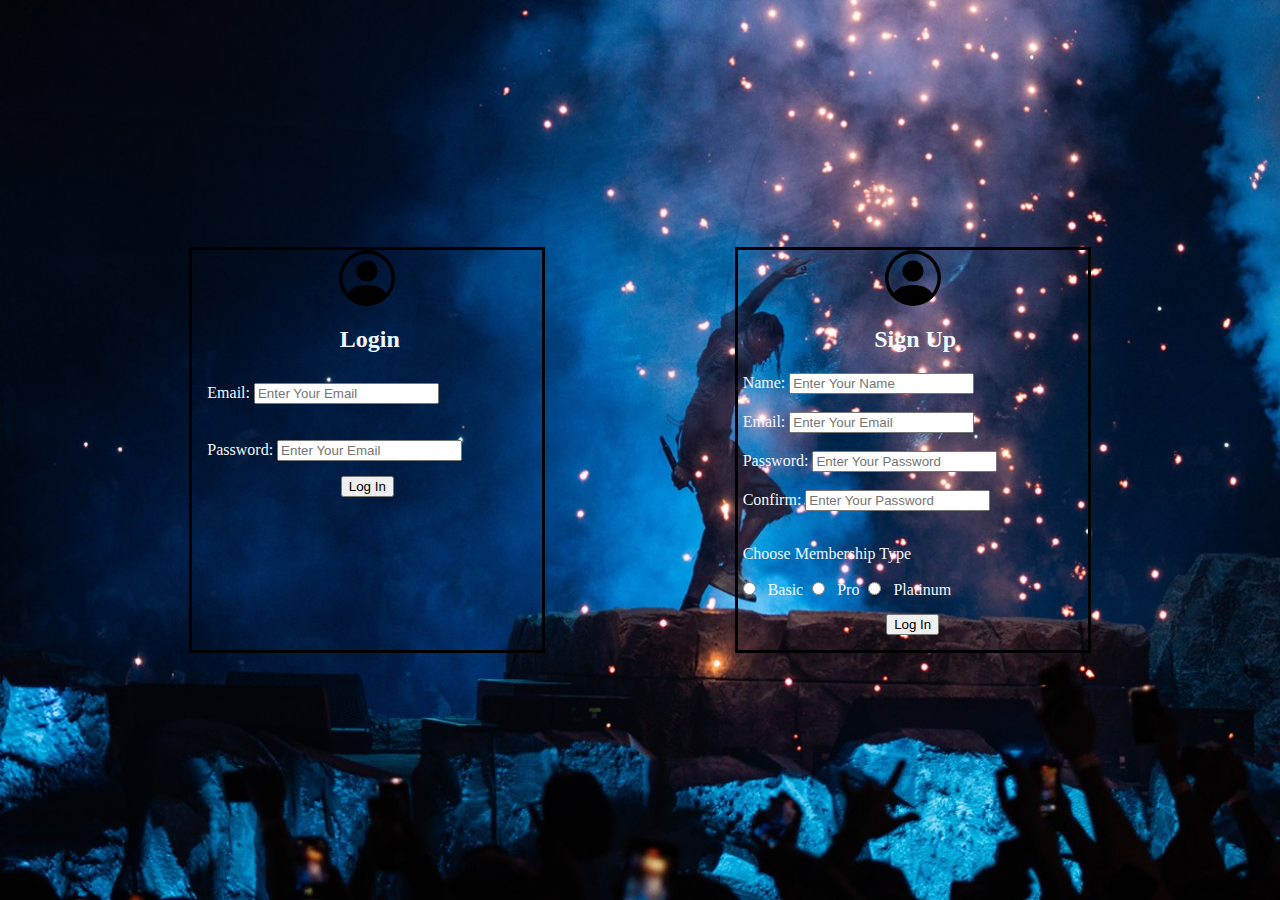
==== login.html @ c330462f "Created sign in form" ====
<!DOCTYPE html>
<html>
    <head>
        <meta charset="utf-8">
        <meta http-equiv="X-UA-Compatible" content="IE=edge">
        <title></title>
        <meta name="description" content="">
        <meta name="viewport" content="width=device-width, initial-scale=1">
        <link rel="stylesheet" href="./login.css">
    </head>
    <body>
        <div class="registrationContainer">
            <div class="logInContainer">
                <div class="logInHeader">
                    <svg xmlns="http://www.w3.org/2000/svg" width="56" height="56" fill="currentColor" class="bi bi-person-circle" viewBox="0 0 16 16">
                        <path d="M11 6a3 3 0 1 1-6 0 3 3 0 0 1 6 0"/>
                        <path fill-rule="evenodd" d="M0 8a8 8 0 1 1 16 0A8 8 0 0 1 0 8m8-7a7 7 0 0 0-5.468 11.37C3.242 11.226 4.805 10 8 10s4.757 1.225 5.468 2.37A7 7 0 0 0 8 1"/>
                      </svg>
                      <h2>Login</h2>
                </div>
                <div class="loginBody">
                    <form>
                        <label for="fname">Email:</label>
                        <input type="text" placeholder="Enter Your Email"><br><br><br>
                        <label for="fname">Password:</label>
                        <input type="text" placeholder="Enter Your Email">
                    </form>
                    <div class="btn">
                        <button>Log In</button>
                    </div>
                </div>
            </div>
            <div class="signUpContainer">
                <div class="logInHeader">
                    <svg xmlns="http://www.w3.org/2000/svg" width="56" height="56" fill="currentColor" class="bi bi-person-circle" viewBox="0 0 16 16">
                        <path d="M11 6a3 3 0 1 1-6 0 3 3 0 0 1 6 0"/>
                        <path fill-rule="evenodd" d="M0 8a8 8 0 1 1 16 0A8 8 0 0 1 0 8m8-7a7 7 0 0 0-5.468 11.37C3.242 11.226 4.805 10 8 10s4.757 1.225 5.468 2.37A7 7 0 0 0 8 1"/>
                      </svg>
                      <h2>Sign Up</h2>
                </div>
                <div class="signinBody">
                    <form>
                        <label for="fname">Name:</label>
                        <input type="text" placeholder="Enter Your Name"><br><br>
                        <label for="fname">Email:</label>
                        <input type="text" placeholder="Enter Your Email"> <br><br>
                        <label for="fname">Password:</label>
                        <input type="password"  placeholder="Enter Your Password"> <br><br>
                        <label for="fname">Confirm:</label>
                        <input type="password"  placeholder="Enter Your Password"> <br><br>
                        <p>Choose Membership Type</p>
                        <input type="radio" id="Basic" name="Membership_type" value="Basic">
                        <label for="Basic">Basic</label>
                        <input type="radio" id="Pro" name="Membership_type" value="Pro">
                        <label for="Pro">Pro</label>
                        <input type="radio" id="Platinum" name="Membership_type" value="Platinum">
                        <label for="Platinum">Platinum</label>
                    </form>
                    <div class="btn">
                        <button>Log In</button>
                    </div>
                </div>
            </div>
        </div>
        
        <script src="./app.js" async defer></script>
    </body>
</html>
---- login.css ----
body{
    margin: 0%;
    background-image: url('./images/concert.jpg');
    background-repeat: no-repeat;
    background-size: cover;
}

h2, p, label {
    color: aliceblue;
    margin-left: 5px;
}
.registrationContainer{
    display: flex;
    height: 100vh;
    justify-content: space-evenly;
    align-items: center;
    flex-wrap: wrap;
}



.logInContainer{
    width: 350px;
    height: 400px;
    border: solid black;
}

.logInHeader{
    display: flex;
    flex-direction: column;
    align-items: center;
}

.loginBody{
    padding: 10px;
}
.info{
    display: flex;
}

.info input{
    height: 20px;
    align-self: center;
    margin-left: 5px;
}

.btn{
    display: flex;
    justify-content: center;
    margin-top: 15px;
}


.signUpContainer{
    width: 350px;
    height: 400px;
    border: solid black;
}
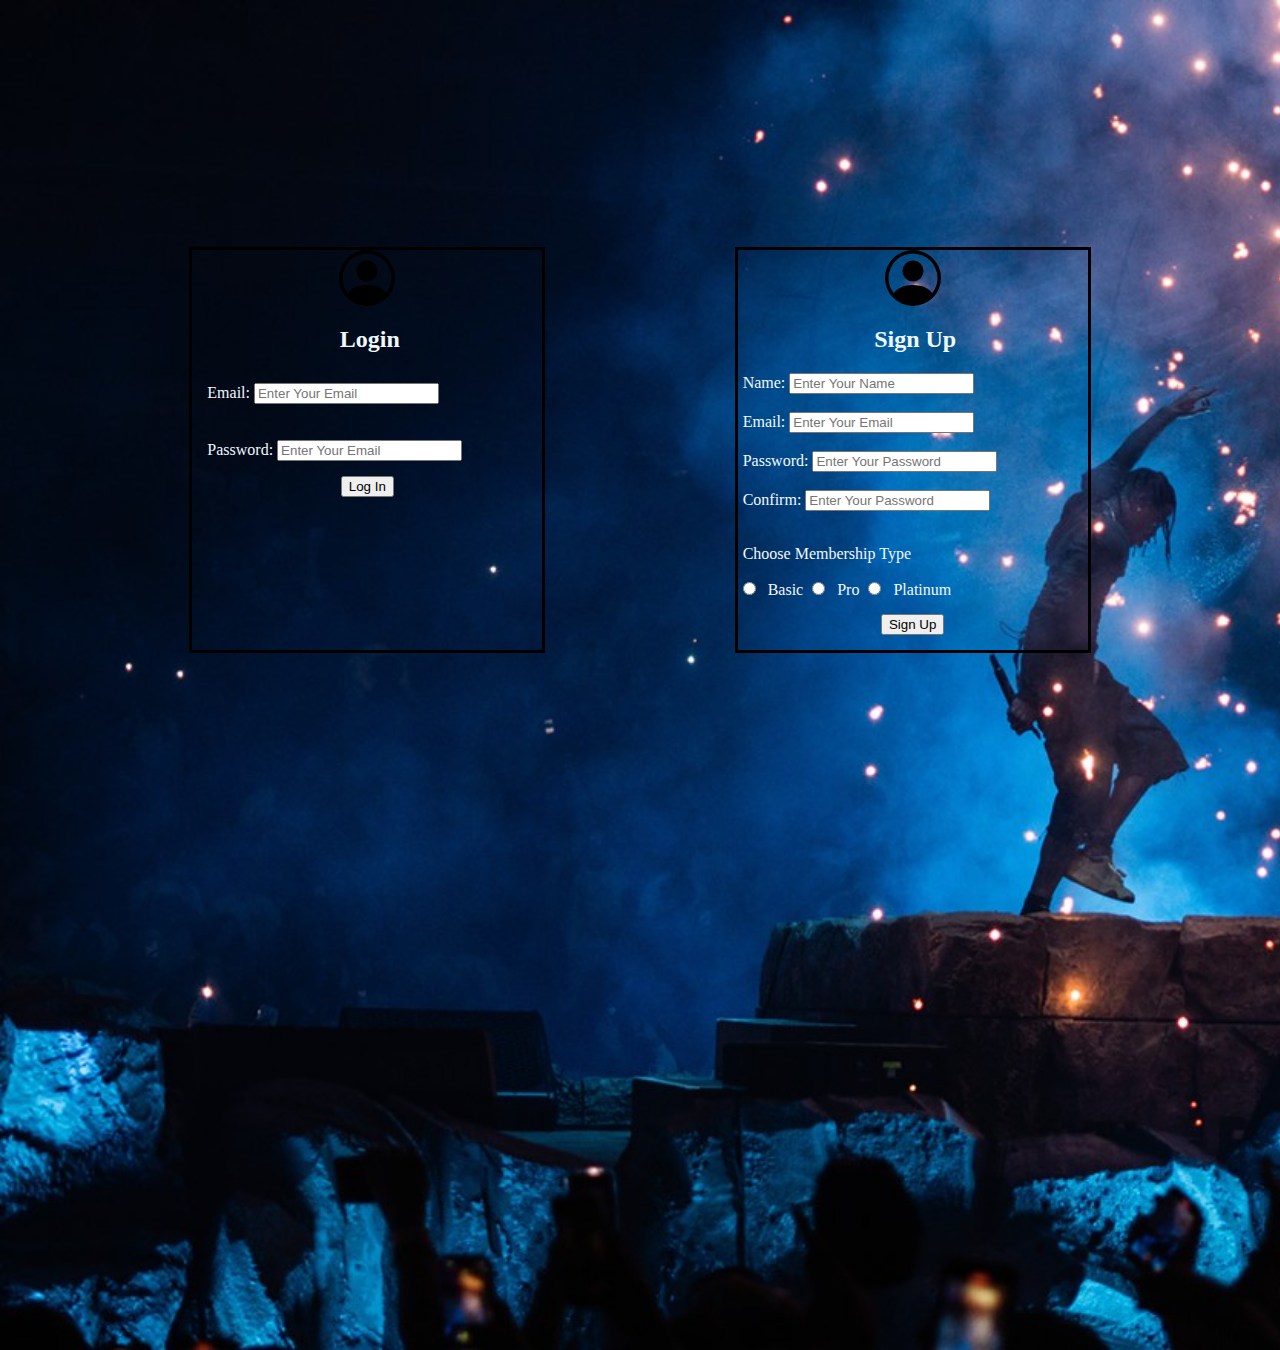
==== commit be5bc097: "Fixed Sign in Button and Login password input type" ====
--- a/login.html
+++ b/login.html
@@ -23,7 +23,7 @@
                         <label for="fname">Email:</label>
                         <input type="text" placeholder="Enter Your Email"><br><br><br>
                         <label for="fname">Password:</label>
-                        <input type="text" placeholder="Enter Your Email">
+                        <input type="password" placeholder="Enter Your Email">
                     </form>
                     <div class="btn">
                         <button>Log In</button>
@@ -57,7 +57,7 @@
                         <label for="Platinum">Platinum</label>
                     </form>
                     <div class="btn">
-                        <button>Log In</button>
+                        <button>Sign Up</button>
                     </div>
                 </div>
             </div>
--- a/login.css
+++ b/login.css
@@ -3,7 +3,9 @@
     background-image: url('./images/concert.jpg');
     background-repeat: no-repeat;
     background-size: cover;
+    height: 150vh;
 }
+
 
 h2, p, label {
     color: aliceblue;
@@ -55,4 +57,14 @@
     width: 350px;
     height: 400px;
     border: solid black;
+}
+
+@media (max-width: 500px){
+    body{
+        background-position: center;
+    }
+
+    .signUpContainer{
+        margin-top: 1em;
+    }
 }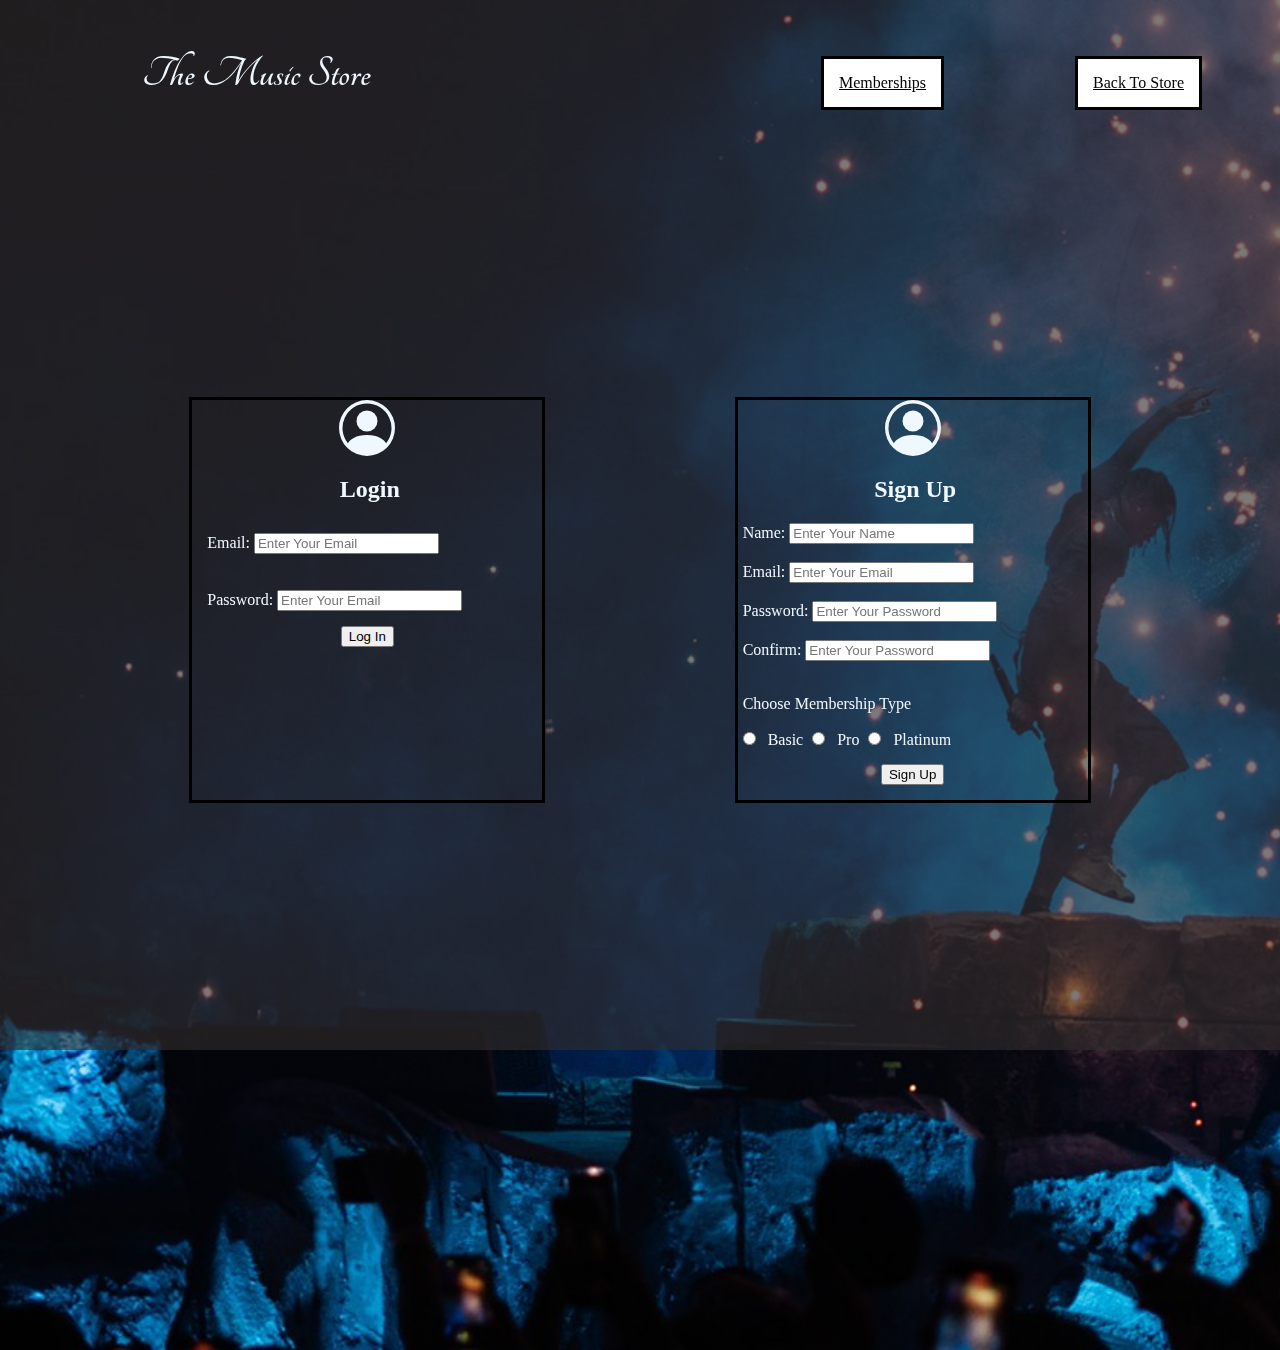
==== commit 4852d4c7: "Created NavBar for login page" ====
--- a/login.html
+++ b/login.html
@@ -6,9 +6,42 @@
         <title></title>
         <meta name="description" content="">
         <meta name="viewport" content="width=device-width, initial-scale=1">
+        <link rel="preconnect" href="https://fonts.gstatic.com" crossorigin>
+    <link href="https://fonts.googleapis.com/css2?family=Tangerine:wght@400;700&display=swap" rel="stylesheet">
         <link rel="stylesheet" href="./login.css">
     </head>
     <body>
+        <div class="navBarContainer">
+            <nav class="navBar">
+                <div class="logo">
+                    <h1>The Music Store</h1>
+                </div>
+                <div class="optionssm">
+                        <div class="dropDown">
+                            <button class="btnsm">
+                                <svg xmlns="http://www.w3.org/2000/svg" width="36" height="36" fill="currentColor" class="bi bi-sliders2" viewBox="0 0 16 16">
+                                    <path fill-rule="evenodd" d="M10.5 1a.5.5 0 0 1 .5.5v4a.5.5 0 0 1-1 0V4H1.5a.5.5 0 0 1 0-1H10V1.5a.5.5 0 0 1 .5-.5M12 3.5a.5.5 0 0 1 .5-.5h2a.5.5 0 0 1 0 1h-2a.5.5 0 0 1-.5-.5m-6.5 2A.5.5 0 0 1 6 6v1.5h8.5a.5.5 0 0 1 0 1H6V10a.5.5 0 0 1-1 0V6a.5.5 0 0 1 .5-.5M1 8a.5.5 0 0 1 .5-.5h2a.5.5 0 0 1 0 1h-2A.5.5 0 0 1 1 8m9.5 2a.5.5 0 0 1 .5.5v4a.5.5 0 0 1-1 0V13H1.5a.5.5 0 0 1 0-1H10v-1.5a.5.5 0 0 1 .5-.5m1.5 2.5a.5.5 0 0 1 .5-.5h2a.5.5 0 0 1 0 1h-2a.5.5 0 0 1-.5-.5"/>
+                                </svg>
+                            </button>
+                            <div class="dropDownContent">
+                                <a href="./login.html">Log In</a>
+                                <a href="./login.html">Sign Up</a>
+                                <a href = "" class = "shoppingCartsm"><svg xmlns="http://www.w3.org/2000/svg" width="35" height="36" fill="currentColor" class="bi bi-bag-check-fill" viewBox="0 0 16 16">
+                                    <path fill-rule="evenodd" d="M10.5 3.5a2.5 2.5 0 0 0-5 0V4h5zm1 0V4H15v10a2 2 0 0 1-2 2H3a2 2 0 0 1-2-2V4h3.5v-.5a3.5 3.5 0 1 1 7 0m-.646 5.354a.5.5 0 0 0-.708-.708L7.5 10.793 6.354 9.646a.5.5 0 1 0-.708.708l1.5 1.5a.5.5 0 0 0 .708 0z"/>
+                                </svg></a>
+                            </div>
+                        </div>
+                </div>
+                <div class="options">
+                    <div class="btn">
+                        <a href="./login.html" class="button">Memberships</a>
+                    </div>
+                    <div class="btn">
+                        <a href="./login.html" class="button">Back To Store</a>
+                    </div>
+
+                </div>
+            </nav>
         <div class="registrationContainer">
             <div class="logInContainer">
                 <div class="logInHeader">
--- a/login.css
+++ b/login.css
@@ -4,6 +4,77 @@
     background-repeat: no-repeat;
     background-size: cover;
     height: 150vh;
+}
+
+/* NavBar CSS */
+.navBarContainer{
+    position: fixed;
+    right: 0%;
+    left: 0%;
+    top: 0%;
+    background-color: #312d2da1;
+}
+.lowernavBarcontainer{
+    margin: 0%;
+}
+.navBar{
+    display: flex;
+    height: 150px;
+    
+    justify-content: space-between;
+}
+
+.lowernavBar{
+    height: 50px;
+    border: solid black 2px;
+}
+
+.logo{
+    width: 40%;
+    text-align: center;
+    color: aliceblue;
+    font-family: "Tangerine", cursive;
+}
+
+.logo h1{
+    font-size: 45px;
+    margin-top: 50px;
+}
+
+.dropDownContent {
+    display: none;
+    position: absolute;
+    width: 100%;
+    overflow: auto;
+    box-shadow: 0px 8px 16px 0px rgba(0,0,0,0.2);
+}
+
+.dropDown{
+    display: none;
+}
+.options{
+    width: 40%;
+    display: flex;
+    align-items: center;
+    justify-content: space-around;
+}
+
+
+.button{
+    background-color: white;
+    color: black;
+    padding: 15px;
+    border: solid black;
+    margin-right: 25px;
+}
+
+.shoppingCart{
+    border: none;
+    background-color: #312d2da1;
+}
+
+ svg{
+    fill: aliceblue;
 }
 
 
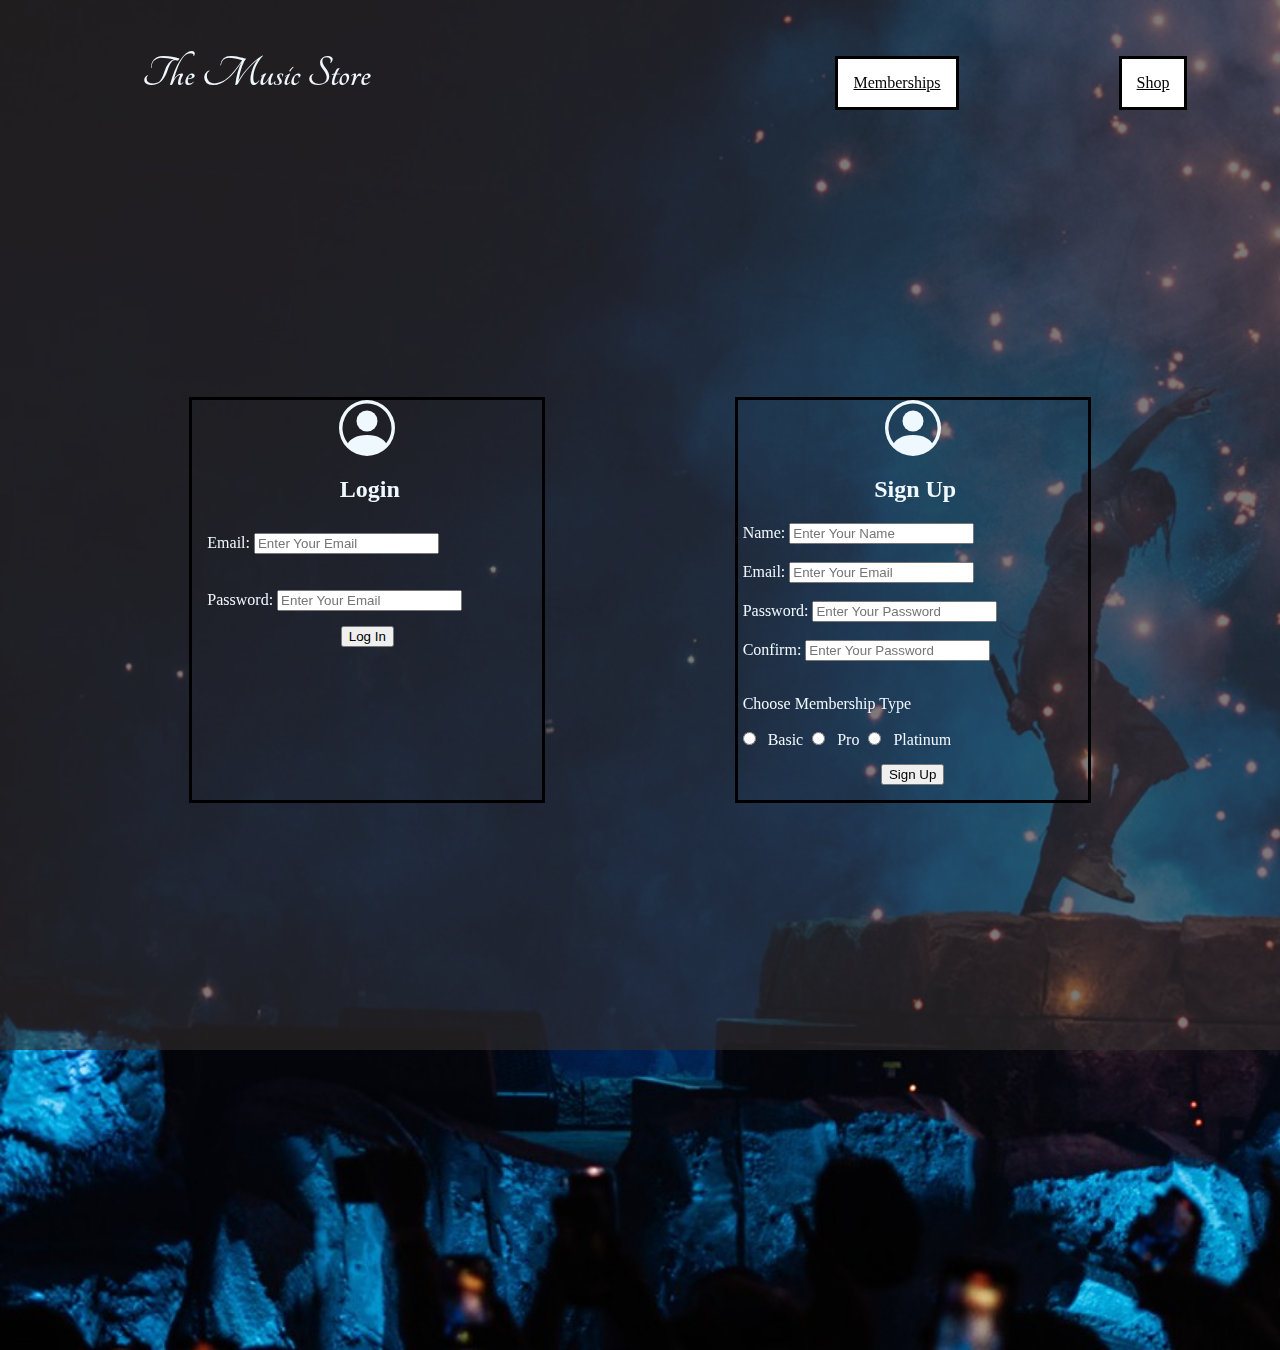
==== commit d3905838: "Modified NavBar for smaller screens" ====
--- a/login.html
+++ b/login.html
@@ -24,11 +24,8 @@
                                 </svg>
                             </button>
                             <div class="dropDownContent">
-                                <a href="./login.html">Log In</a>
-                                <a href="./login.html">Sign Up</a>
-                                <a href = "" class = "shoppingCartsm"><svg xmlns="http://www.w3.org/2000/svg" width="35" height="36" fill="currentColor" class="bi bi-bag-check-fill" viewBox="0 0 16 16">
-                                    <path fill-rule="evenodd" d="M10.5 3.5a2.5 2.5 0 0 0-5 0V4h5zm1 0V4H15v10a2 2 0 0 1-2 2H3a2 2 0 0 1-2-2V4h3.5v-.5a3.5 3.5 0 1 1 7 0m-.646 5.354a.5.5 0 0 0-.708-.708L7.5 10.793 6.354 9.646a.5.5 0 1 0-.708.708l1.5 1.5a.5.5 0 0 0 .708 0z"/>
-                                </svg></a>
+                                <a href="./login.html">Memberships</a>
+                                <a href="./login.html">Shop</a>
                             </div>
                         </div>
                 </div>
@@ -37,7 +34,7 @@
                         <a href="./login.html" class="button">Memberships</a>
                     </div>
                     <div class="btn">
-                        <a href="./login.html" class="button">Back To Store</a>
+                        <a href="./login.html" class="button">Shop</a>
                     </div>
 
                 </div>
--- a/login.css
+++ b/login.css
@@ -135,6 +135,51 @@
         background-position: center;
     }
 
+    /* NavBar */
+    .logo{
+        width: 60%;
+    }
+    .options{
+        display: none;
+    }
+
+    .cart{
+        display: none;
+    }
+
+    .optionssm{
+        width: 40%;
+        display: flex;
+        justify-content: center;
+        align-self: center;
+    }
+
+    .dropDown{
+        display: inline-block;
+        position: relative;
+    }
+
+    .dropDown:hover .dropDownContent {
+        display: block;
+    }
+
+    .dropDownContent a {
+        display: block;
+        color: black;
+        padding: 5px;
+        text-decoration: none;
+    }
+
+    .dropDownContent{
+        background-color: aliceblue;
+        width: 80px;
+    }
+    .optionssm button{
+        border: none;
+        background-color: #312d2da1;
+    }
+
+
     .signUpContainer{
         margin-top: 1em;
     }
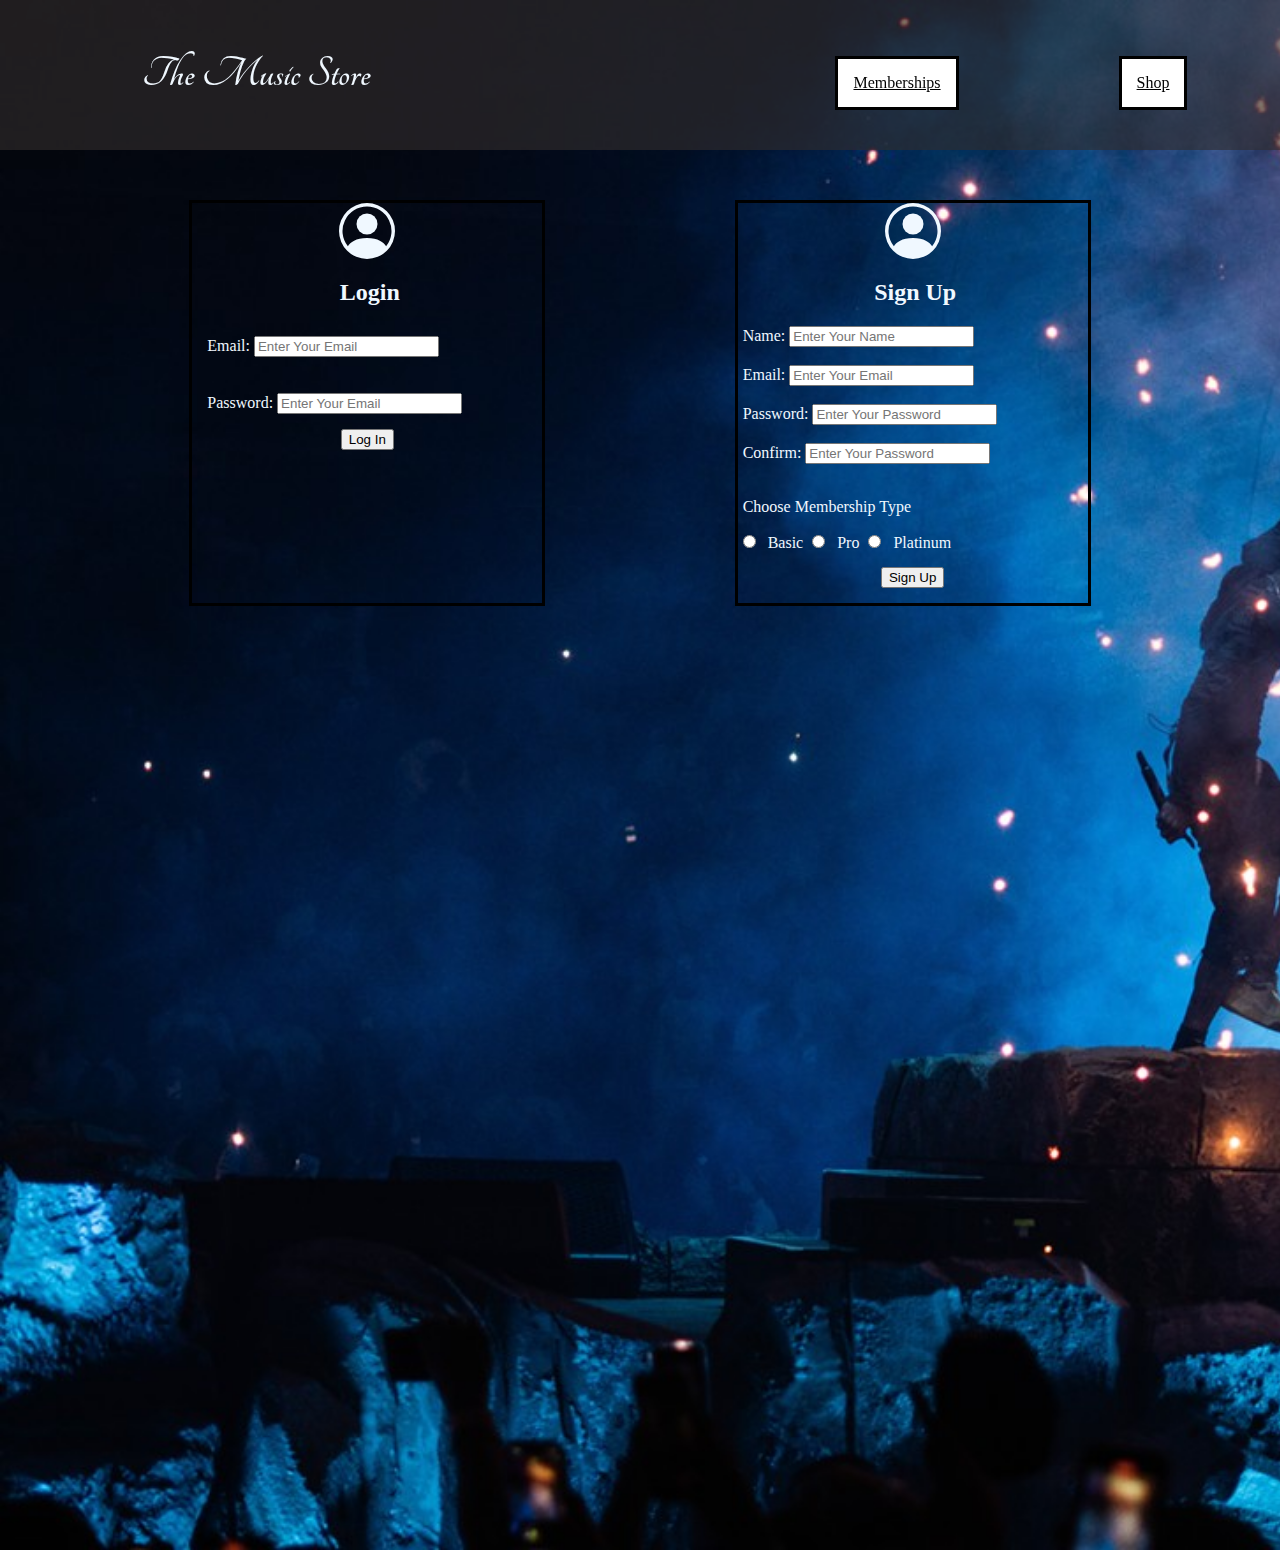
==== commit 2a00e2f8: "Modified Registration margin and visibility on smaller screens" ====
--- a/login.html
+++ b/login.html
@@ -39,6 +39,7 @@
 
                 </div>
             </nav>
+        </div>
         <div class="registrationContainer">
             <div class="logInContainer">
                 <div class="logInHeader">
--- a/login.css
+++ b/login.css
@@ -83,8 +83,8 @@
     margin-left: 5px;
 }
 .registrationContainer{
+    margin-top: 200px;
     display: flex;
-    height: 100vh;
     justify-content: space-evenly;
     align-items: center;
     flex-wrap: wrap;
